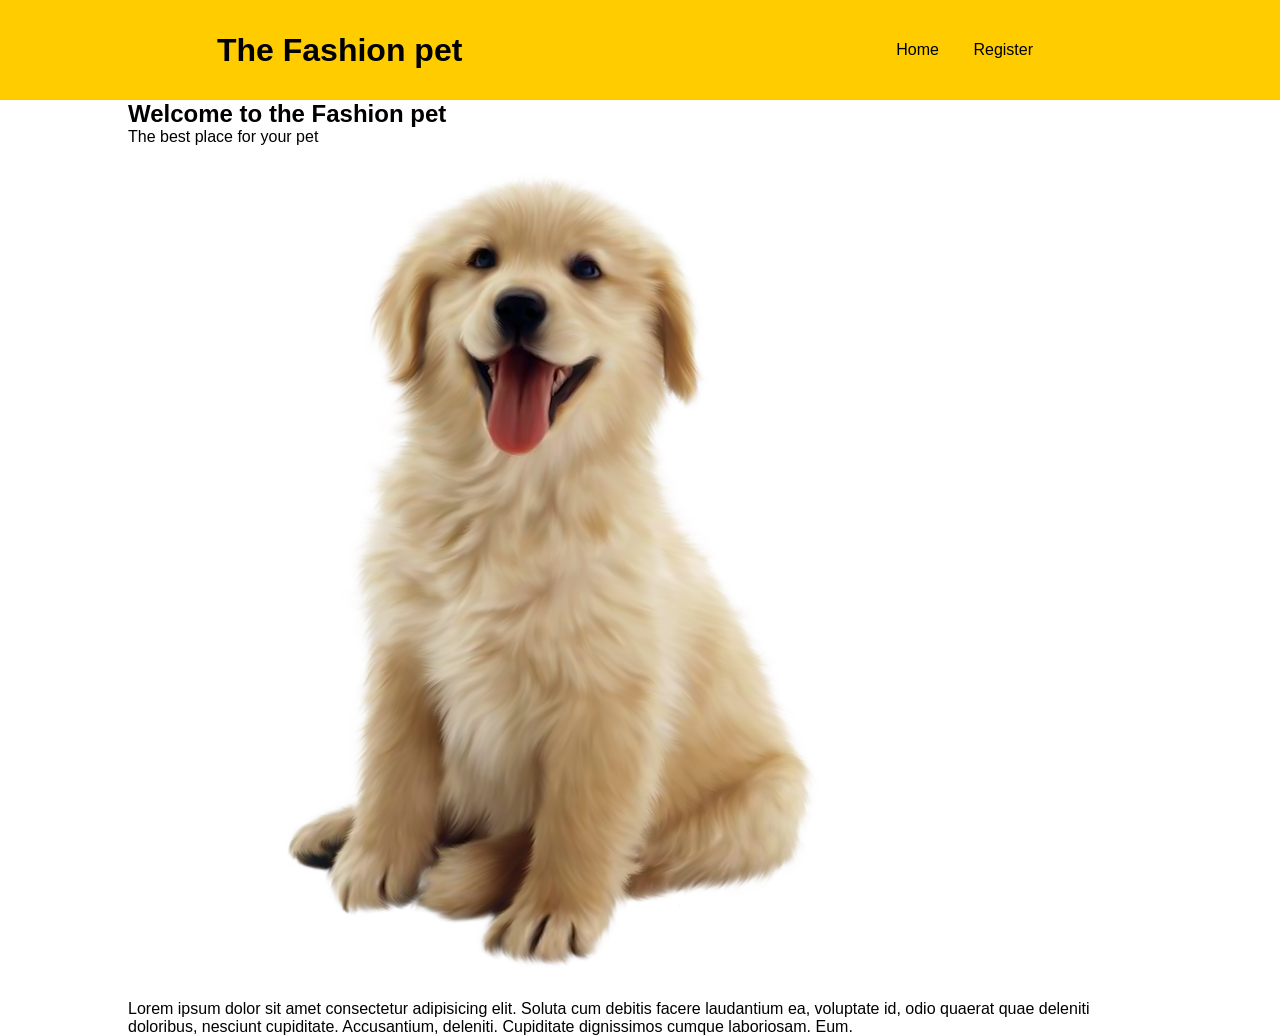
==== index.html @ f0189bc1 "last version" ====
<!DOCTYPE html>
<html lang="en">
<head>
    <meta charset="UTF-8">
    <meta name="viewport" content="width=device-width, initial-scale=1.0">
    <link rel="stylesheet" href="mystyle.css">
    <title>PetSalon</title>
</head>
<body>
    <header>
        <h1>The Fashion pet</h1>
        <nav>
            <a href="index.html">Home</a>
            <a href="register.html">Register</a>
        </nav>
    </header>

    <main>
        <h2>Welcome to the Fashion pet</h2>
        <p>The best place for your pet </p>

        <img src="puppy.png" alt="this is a puppy">

        <p>Lorem ipsum dolor sit amet consectetur adipisicing elit. Soluta cum debitis facere laudantium ea, voluptate id, odio quaerat quae deleniti doloribus, nesciunt cupiditate. Accusantium, deleniti. Cupiditate dignissimos cumque laboriosam. Eum.</p>
    </main>
</body>
</html>
---- mystyle.css ----
*{
    margin: 0;
}
body{
    font-family: arial;
}
a{
    color:black;
    text-decoration: none;
}
img{
    max-width: 100%;
}


/*header*/
header{
    display: flex;
    height: 100px;
    background-color: #ffcc00;
    justify-content: space-around;
    align-items: center;
}
header a{
    margin-right: 30px;
}
/*main*/
main{
    width: 80%;
    margin-left: auto;
    margin-right: auto;
}

.myForm{
    background-color: lightgray;
    padding:20px;
    margin:20px;
    border-radius: 10px;
}
.input-container{
    margin:20px;
}
.input-container input{
    width: 50%;
    border:none;
    padding: 3px;
}
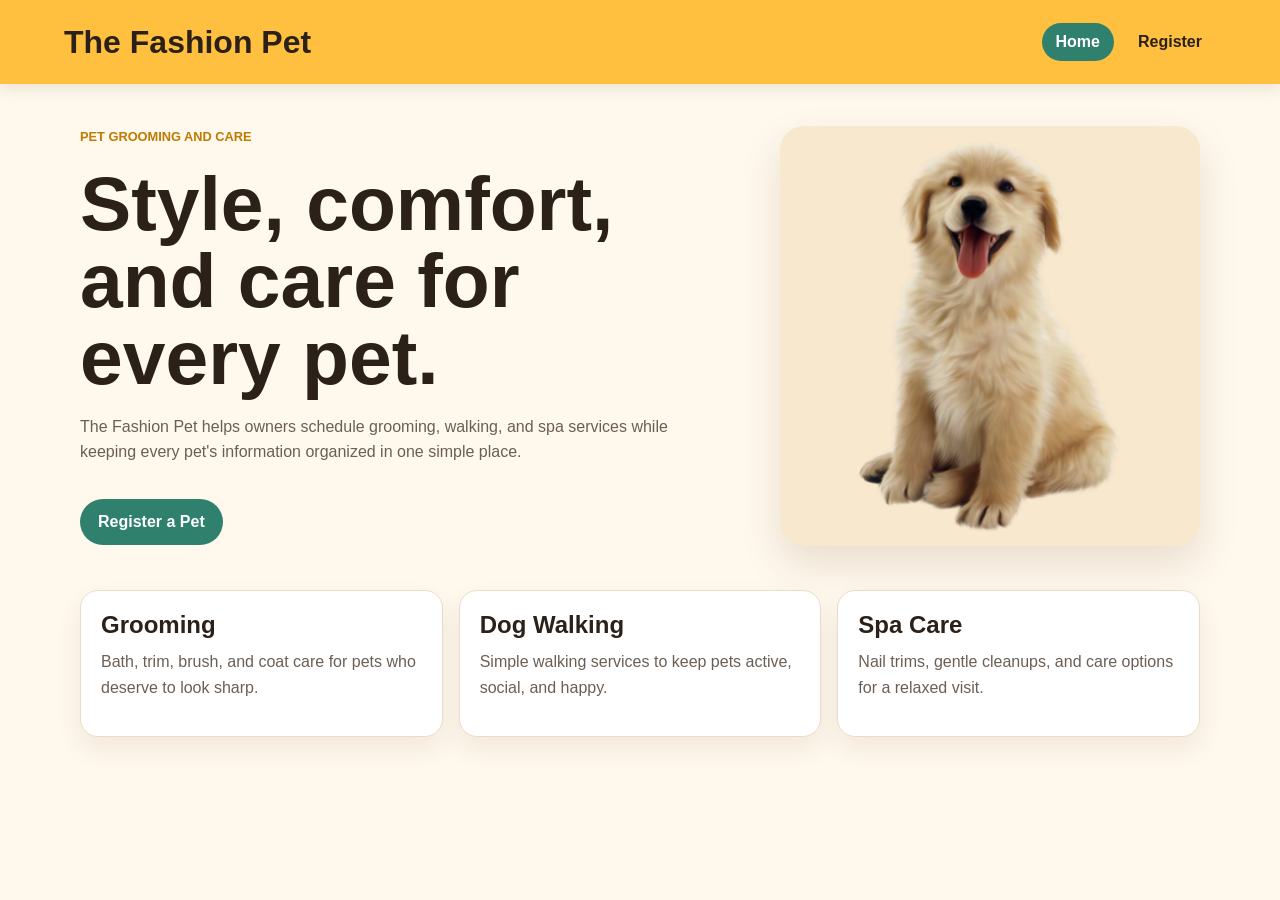
==== commit b88f74c0: "Improve pet salon app" ====
--- a/index.html
+++ b/index.html
@@ -1,27 +1,48 @@
 <!DOCTYPE html>
 <html lang="en">
 <head>
-    <meta charset="UTF-8">
-    <meta name="viewport" content="width=device-width, initial-scale=1.0">
-    <link rel="stylesheet" href="mystyle.css">
-    <title>PetSalon</title>
+  <meta charset="UTF-8">
+  <meta name="viewport" content="width=device-width, initial-scale=1.0">
+  <link rel="stylesheet" href="mystyle.css">
+  <title>The Fashion Pet Salon</title>
 </head>
 <body>
-    <header>
-        <h1>The Fashion pet</h1>
-        <nav>
-            <a href="index.html">Home</a>
-            <a href="register.html">Register</a>
-        </nav>
-    </header>
+  <header class="site-header">
+    <a class="logo" href="index.html">The Fashion Pet</a>
+    <nav aria-label="Primary navigation">
+      <a href="index.html" aria-current="page">Home</a>
+      <a href="register.html">Register</a>
+    </nav>
+  </header>
 
-    <main>
-        <h2>Welcome to the Fashion pet</h2>
-        <p>The best place for your pet </p>
+  <main>
+    <section class="hero">
+      <div class="hero-copy">
+        <p class="eyebrow">Pet grooming and care</p>
+        <h1>Style, comfort, and care for every pet.</h1>
+        <p>
+          The Fashion Pet helps owners schedule grooming, walking, and spa services
+          while keeping every pet's information organized in one simple place.
+        </p>
+        <a class="button-link" href="register.html">Register a Pet</a>
+      </div>
+      <img src="puppy.png" alt="Happy puppy at The Fashion Pet Salon">
+    </section>
 
-        <img src="puppy.png" alt="this is a puppy">
-
-        <p>Lorem ipsum dolor sit amet consectetur adipisicing elit. Soluta cum debitis facere laudantium ea, voluptate id, odio quaerat quae deleniti doloribus, nesciunt cupiditate. Accusantium, deleniti. Cupiditate dignissimos cumque laboriosam. Eum.</p>
-    </main>
+    <section class="features" aria-label="Salon services">
+      <article>
+        <h2>Grooming</h2>
+        <p>Bath, trim, brush, and coat care for pets who deserve to look sharp.</p>
+      </article>
+      <article>
+        <h2>Dog Walking</h2>
+        <p>Simple walking services to keep pets active, social, and happy.</p>
+      </article>
+      <article>
+        <h2>Spa Care</h2>
+        <p>Nail trims, gentle cleanups, and care options for a relaxed visit.</p>
+      </article>
+    </section>
+  </main>
 </body>
-</html>+</html>
--- a/mystyle.css
+++ b/mystyle.css
@@ -1,47 +1,284 @@
-*{
-    margin: 0;
-}
-body{
-    font-family: arial;
-}
-a{
-    color:black;
-    text-decoration: none;
-}
-img{
-    max-width: 100%;
-}
-
-
-/*header*/
-header{
-    display: flex;
-    height: 100px;
-    background-color: #ffcc00;
-    justify-content: space-around;
-    align-items: center;
-}
-header a{
-    margin-right: 30px;
-}
-/*main*/
-main{
-    width: 80%;
-    margin-left: auto;
-    margin-right: auto;
-}
-
-.myForm{
-    background-color: lightgray;
-    padding:20px;
-    margin:20px;
-    border-radius: 10px;
-}
-.input-container{
-    margin:20px;
-}
-.input-container input{
-    width: 50%;
-    border:none;
-    padding: 3px;
-}
+:root {
+  --bg: #fff8ed;
+  --surface: #ffffff;
+  --ink: #2b2118;
+  --muted: #6b5f55;
+  --brand: #ffbf3f;
+  --brand-dark: #bf7a00;
+  --accent: #2f806d;
+  --danger: #c0392b;
+  --line: #eadcc8;
+}
+
+* {
+  box-sizing: border-box;
+}
+
+body {
+  margin: 0;
+  min-height: 100vh;
+  color: var(--ink);
+  background: var(--bg);
+  font-family: Arial, Helvetica, sans-serif;
+}
+
+a {
+  color: inherit;
+  text-decoration: none;
+}
+
+img {
+  max-width: 100%;
+  display: block;
+}
+
+.site-header {
+  min-height: 84px;
+  padding: 18px clamp(18px, 5vw, 72px);
+  display: flex;
+  align-items: center;
+  justify-content: space-between;
+  gap: 20px;
+  background: var(--brand);
+  box-shadow: 0 3px 16px rgba(87, 54, 0, 0.13);
+}
+
+.logo {
+  font-size: clamp(1.35rem, 4vw, 2rem);
+  font-weight: 900;
+}
+
+nav {
+  display: flex;
+  gap: 10px;
+  flex-wrap: wrap;
+}
+
+nav a {
+  padding: 10px 14px;
+  border-radius: 999px;
+  font-weight: 800;
+}
+
+nav a:hover,
+nav a[aria-current="page"] {
+  color: #ffffff;
+  background: var(--accent);
+}
+
+main {
+  width: min(1120px, calc(100% - 32px));
+  margin: 0 auto;
+  padding: 42px 0 56px;
+}
+
+.hero {
+  display: grid;
+  grid-template-columns: minmax(0, 1fr) minmax(260px, 420px);
+  gap: clamp(24px, 6vw, 64px);
+  align-items: center;
+}
+
+.hero-copy {
+  display: grid;
+  gap: 18px;
+}
+
+.eyebrow {
+  margin: 0;
+  color: var(--brand-dark);
+  font-size: 0.8rem;
+  font-weight: 900;
+  letter-spacing: 0;
+  text-transform: uppercase;
+}
+
+h1,
+h2,
+p {
+  margin-top: 0;
+}
+
+h1 {
+  margin-bottom: 0;
+  font-size: clamp(2.2rem, 7vw, 4.8rem);
+  line-height: 1;
+}
+
+h2 {
+  margin-bottom: 10px;
+}
+
+p {
+  color: var(--muted);
+  line-height: 1.6;
+}
+
+.button-link,
+.primary-button {
+  display: inline-grid;
+  place-items: center;
+  min-height: 46px;
+  width: fit-content;
+  padding: 0 18px;
+  border: 0;
+  border-radius: 999px;
+  color: #ffffff;
+  background: var(--accent);
+  font-weight: 900;
+  cursor: pointer;
+}
+
+.button-link:hover,
+.primary-button:hover {
+  background: #256958;
+}
+
+.hero img {
+  border-radius: 24px;
+  background: #f8e8ce;
+  box-shadow: 0 18px 40px rgba(87, 54, 0, 0.13);
+}
+
+.features {
+  margin-top: 44px;
+  display: grid;
+  grid-template-columns: repeat(3, minmax(0, 1fr));
+  gap: 16px;
+}
+
+.features article,
+.pet-form,
+.table-card,
+.page-heading {
+  border: 1px solid var(--line);
+  border-radius: 18px;
+  background: var(--surface);
+  box-shadow: 0 12px 26px rgba(87, 54, 0, 0.08);
+}
+
+.features article {
+  padding: 20px;
+}
+
+.page-heading {
+  margin-bottom: 20px;
+  padding: 24px;
+}
+
+.registration-layout {
+  display: grid;
+  grid-template-columns: minmax(280px, 360px) minmax(0, 1fr);
+  gap: 20px;
+  align-items: start;
+}
+
+.pet-form {
+  display: grid;
+  gap: 16px;
+  padding: 22px;
+}
+
+.input-container {
+  display: grid;
+  gap: 7px;
+}
+
+label {
+  font-weight: 900;
+}
+
+input,
+select {
+  width: 100%;
+  min-height: 42px;
+  padding: 8px 10px;
+  border: 1px solid var(--line);
+  border-radius: 10px;
+  color: var(--ink);
+  background: #fffdf9;
+  font: inherit;
+}
+
+.form-message {
+  min-height: 22px;
+  margin: 0;
+  font-weight: 800;
+}
+
+.form-message.success {
+  color: var(--accent);
+}
+
+.form-message.error {
+  color: var(--danger);
+}
+
+.table-card {
+  min-width: 0;
+  padding: 22px;
+}
+
+.table-header {
+  display: flex;
+  align-items: center;
+  justify-content: space-between;
+  gap: 16px;
+  margin-bottom: 16px;
+}
+
+.pet-count {
+  padding: 8px 12px;
+  border-radius: 999px;
+  color: #ffffff;
+  background: var(--accent);
+  font-weight: 900;
+}
+
+.table-responsive {
+  overflow-x: auto;
+}
+
+table {
+  width: 100%;
+  border-collapse: collapse;
+  min-width: 680px;
+}
+
+th,
+td {
+  padding: 12px 10px;
+  border-bottom: 1px solid var(--line);
+  text-align: left;
+}
+
+th {
+  color: var(--muted);
+  font-size: 0.82rem;
+  text-transform: uppercase;
+}
+
+.delete-button {
+  min-height: 34px;
+  padding: 0 12px;
+  border: 0;
+  border-radius: 999px;
+  color: #ffffff;
+  background: var(--danger);
+  font-weight: 900;
+  cursor: pointer;
+}
+
+@media (max-width: 760px) {
+  .site-header,
+  .hero,
+  .registration-layout,
+  .features {
+    grid-template-columns: 1fr;
+  }
+
+  .site-header {
+    align-items: flex-start;
+    flex-direction: column;
+  }
+}
